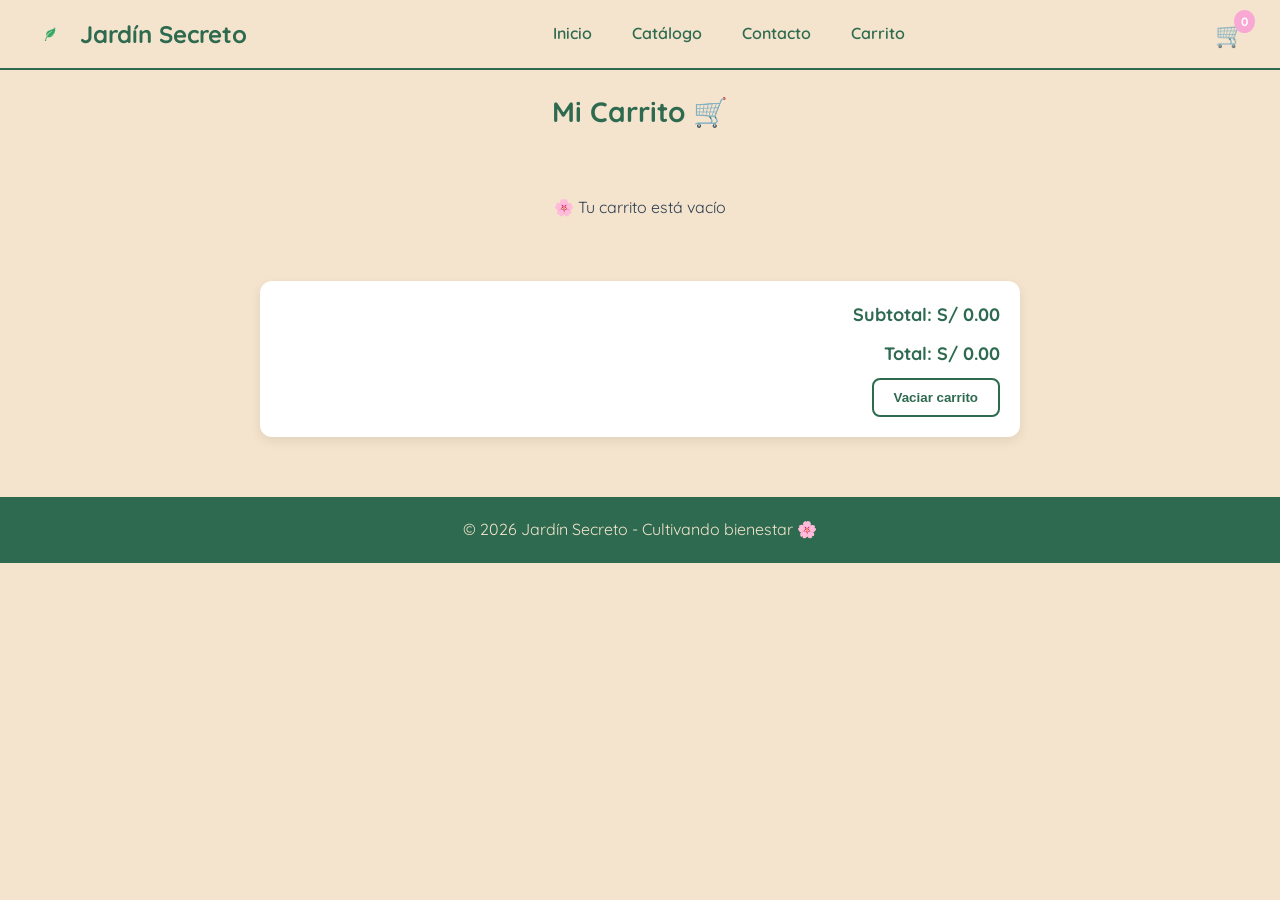
==== paginas/carrito.html @ ddca7ee5 "-" ====
<!DOCTYPE html>
<html lang="es">
<head>
    <meta charset="UTF-8">
    <meta name="viewport" content="width=device-width, initial-scale=1.0">
    <title>Mi Carrito - Jardín Secreto</title>
    <link rel="stylesheet" href="../css/style.css">
    <link href="https://fonts.googleapis.com/css2?family=Quicksand:wght@300;400;500;600;700&display=swap" rel="stylesheet">
</head>
<body>
    <header>
        <div class="logo">
            <img src="../img/logo.svg" alt="Logo Jardín Secreto">
            <h1>Jardín Secreto</h1>
        </div>
        <nav>
            <ul>
                <li><a href="../index.html">Inicio</a></li>
                <li><a href="catalogo.html">Catálogo</a></li>
                <li><a href="contacto.html">Contacto</a></li>
                <li><a href="carrito.html">Carrito</a></li>
            </ul>
        </nav>
        <div class="carrito-icono">
            <span>🛒</span>
            <span class="contador-carrito" id="contador-header">0</span>
        </div>
    </header>

    <main>
        <section class="carrito-contenido">
            <h2>Mi Carrito 🛒</h2>
            <div id="items-carrito" class="items-carrito"></div>
            <div class="resumen-carrito">
                <p>Subtotal: <span id="subtotal">S/ 0.00</span></p>
                <p>Total: <span id="total">S/ 0.00</span></p>
                <button id="vaciar-carrito" class="btn-secundario">Vaciar carrito</button>
            </div>
        </section>
    </main>

    <footer>
        <p>© 2026 Jardín Secreto - Cultivando bienestar 🌸</p>
    </footer>

    <script src="../js/data.js"></script>
    <script src="../js/carrito.js"></script>
    <script src="../js/storage.js"></script>
    <script src="../js/main.js"></script>
    <script>
    cargarCarritoStorage();</script>
</body>
</html>
---- css/style.css ----
@import url('variables.css');
@import url('layout.css');
@import url('grid.css');
@import url('componentes.css');
@import url('responsive.css');
@import url('animaciones.css');

* {
    margin: 0;
    padding: 0;
    box-sizing: border-box;
}

body {
    font-family: 'Quicksand', sans-serif;
    background-color: #F4E4CD;
    color: #2C3E50;
    line-height: 1.6;
}
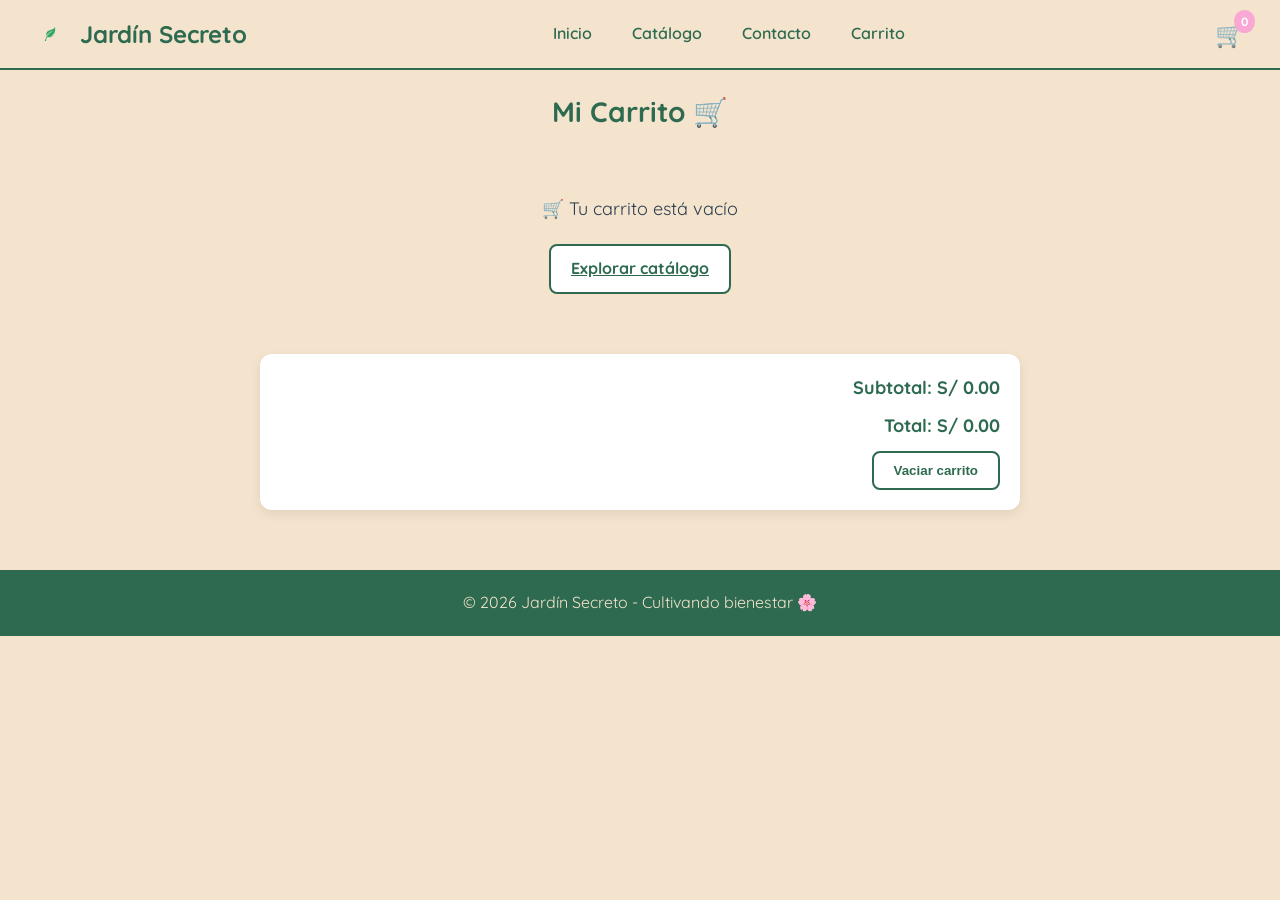
==== commit ff203b00: "." ====
--- a/paginas/carrito.html
+++ b/paginas/carrito.html
@@ -46,6 +46,8 @@
     <script src="../js/data.js"></script>
     <script src="../js/carrito.js"></script>
     <script src="../js/storage.js"></script>
+    <script src="../js/validaciones.js"></script>
+    <script src="../js/eventos.js"></script>
     <script src="../js/main.js"></script>
     <script>
     cargarCarritoStorage();</script>
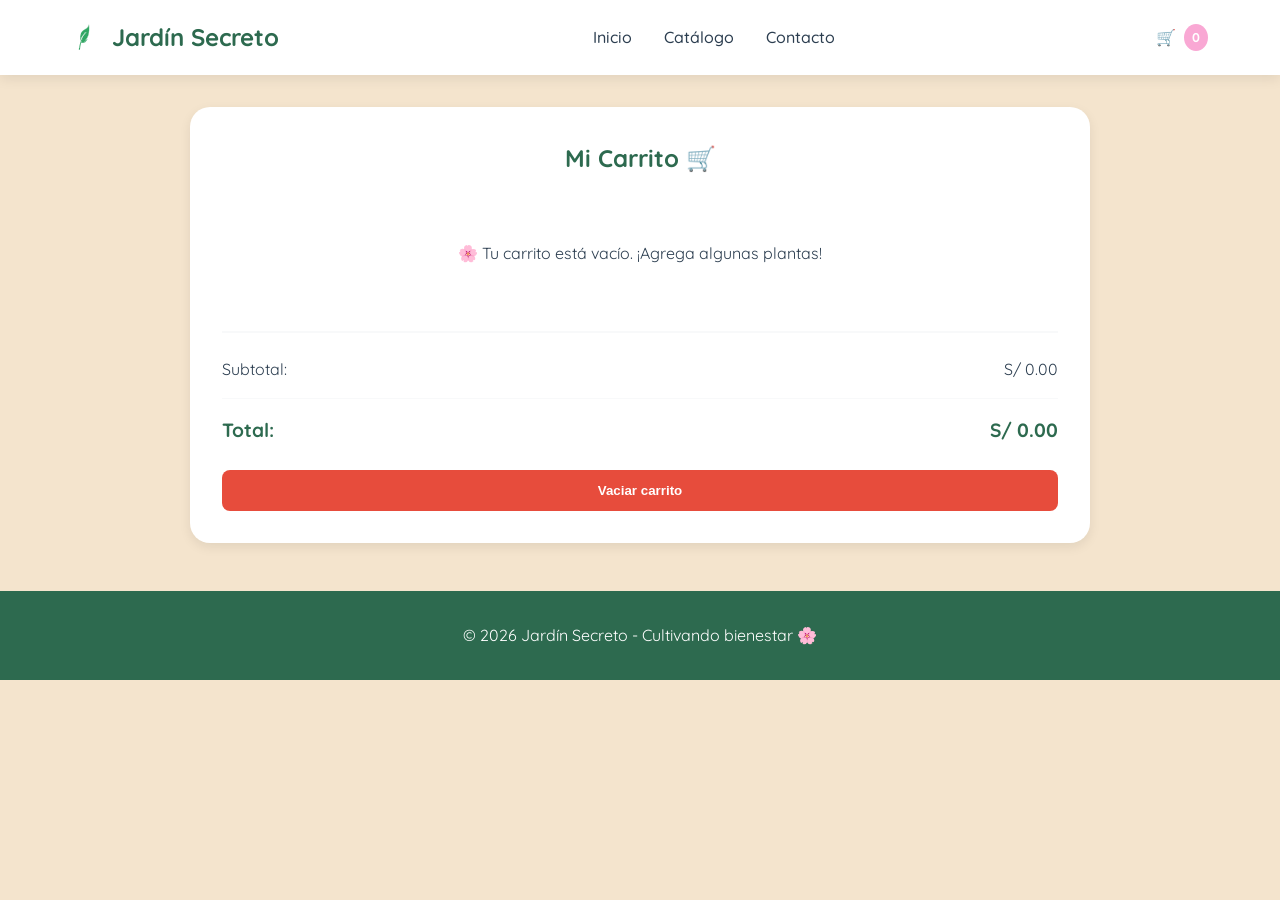
==== commit beff3dc1: "confirmado" ====
--- a/paginas/carrito.html
+++ b/paginas/carrito.html
@@ -3,7 +3,7 @@
 <head>
     <meta charset="UTF-8">
     <meta name="viewport" content="width=device-width, initial-scale=1.0">
-    <title>Mi Carrito - Jardín Secreto</title>
+    <title>Jardín Secreto | Carrito</title>
     <link rel="stylesheet" href="../css/style.css">
     <link href="https://fonts.googleapis.com/css2?family=Quicksand:wght@300;400;500;600;700&display=swap" rel="stylesheet">
 </head>
@@ -18,10 +18,9 @@
                 <li><a href="../index.html">Inicio</a></li>
                 <li><a href="catalogo.html">Catálogo</a></li>
                 <li><a href="contacto.html">Contacto</a></li>
-                <li><a href="carrito.html">Carrito</a></li>
             </ul>
         </nav>
-        <div class="carrito-icono">
+        <div class="carrito-icono" onclick="window.location.href='carrito.html'">
             <span>🛒</span>
             <span class="contador-carrito" id="contador-header">0</span>
         </div>
@@ -32,8 +31,14 @@
             <h2>Mi Carrito 🛒</h2>
             <div id="items-carrito" class="items-carrito"></div>
             <div class="resumen-carrito">
-                <p>Subtotal: <span id="subtotal">S/ 0.00</span></p>
-                <p>Total: <span id="total">S/ 0.00</span></p>
+                <div class="resumen-linea">
+                    <p>Subtotal:</p>
+                    <p id="subtotal">S/ 0.00</p>
+                </div>
+                <div class="resumen-linea total">
+                    <p>Total:</p>
+                    <p id="total">S/ 0.00</p>
+                </div>
                 <button id="vaciar-carrito" class="btn-secundario">Vaciar carrito</button>
             </div>
         </section>
@@ -46,10 +51,6 @@
     <script src="../js/data.js"></script>
     <script src="../js/carrito.js"></script>
     <script src="../js/storage.js"></script>
-    <script src="../js/validaciones.js"></script>
-    <script src="../js/eventos.js"></script>
     <script src="../js/main.js"></script>
-    <script>
-    cargarCarritoStorage();</script>
 </body>
 </html>
--- a/css/style.css
+++ b/css/style.css
@@ -13,7 +13,7 @@
 
 body {
     font-family: 'Quicksand', sans-serif;
-    background-color: #F4E4CD;
-    color: #2C3E50;
+    background-color: var(--crema);
+    color: var(--texto-oscuro);
     line-height: 1.6;
 }
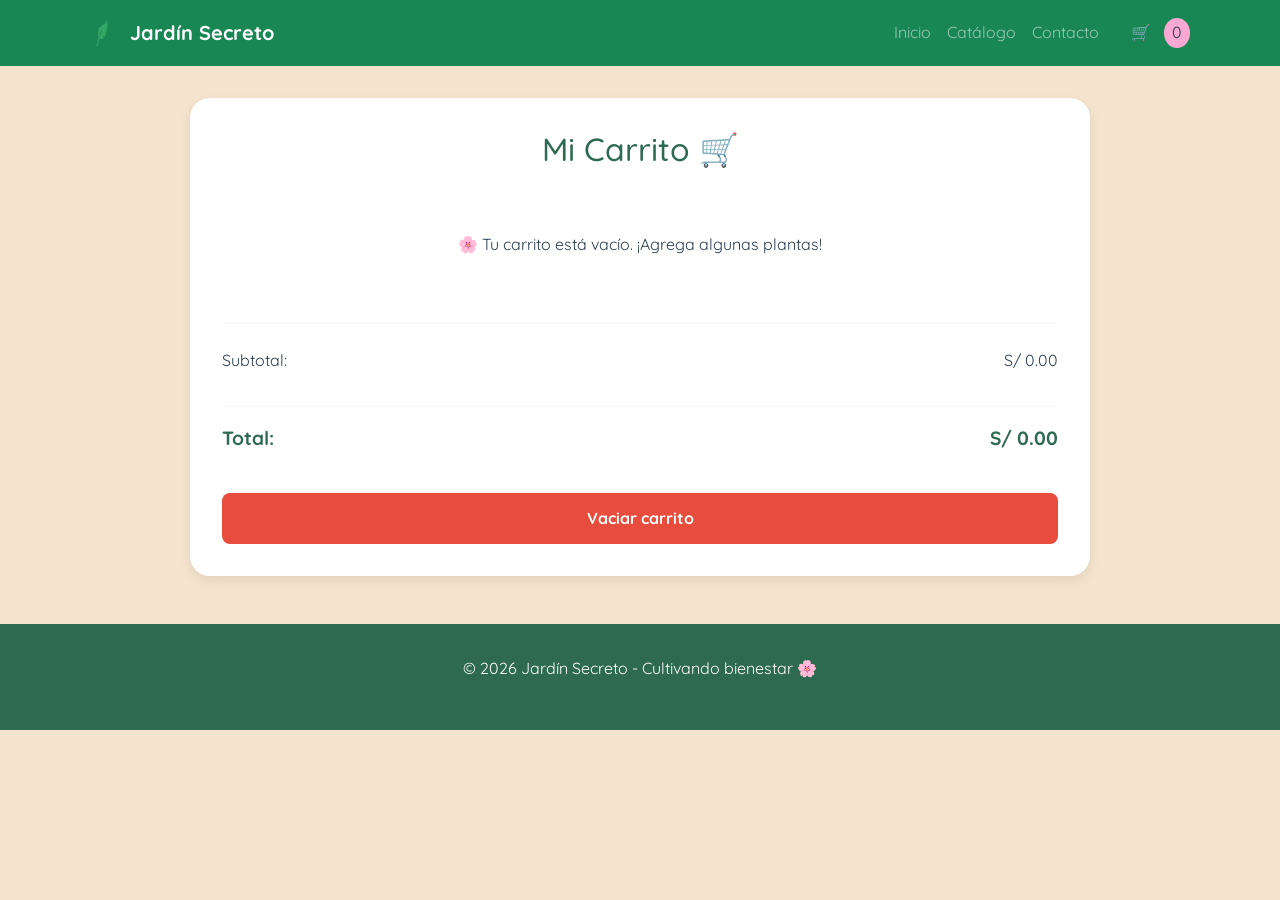
==== commit 86242c07: "." ====
--- a/paginas/carrito.html
+++ b/paginas/carrito.html
@@ -4,26 +4,47 @@
     <meta charset="UTF-8">
     <meta name="viewport" content="width=device-width, initial-scale=1.0">
     <title>Jardín Secreto | Carrito</title>
+    
+    <!-- Bootstrap CSS -->
+    <link href="https://cdn.jsdelivr.net/npm/bootstrap@5.3.8/dist/css/bootstrap.min.css" rel="stylesheet">
+    
+    <!-- Tus CSS -->
     <link rel="stylesheet" href="../css/style.css">
     <link href="https://fonts.googleapis.com/css2?family=Quicksand:wght@300;400;500;600;700&display=swap" rel="stylesheet">
 </head>
 <body>
-    <header>
-        <div class="logo">
-            <img src="../img/logo.svg" alt="Logo Jardín Secreto">
-            <h1>Jardín Secreto</h1>
-        </div>
-        <nav>
-            <ul>
-                <li><a href="../index.html">Inicio</a></li>
-                <li><a href="catalogo.html">Catálogo</a></li>
-                <li><a href="contacto.html">Contacto</a></li>
-            </ul>
+    <!-- HEADER CON BOOTSTRAP -->
+    <header style="position: sticky; top: 0; z-index: 1000;">
+        <nav class="navbar navbar-expand-lg navbar-dark bg-success">
+            <div class="container">
+                <a class="navbar-brand d-flex align-items-center" href="../index.html">
+                    <img src="../img/logo.svg" alt="Logo" width="40" height="40" class="me-2">
+                    <span class="fw-bold">Jardín Secreto</span>
+                </a>
+                
+                <button class="navbar-toggler" type="button" data-bs-toggle="collapse" data-bs-target="#menuPrincipal">
+                    <span class="navbar-toggler-icon"></span>
+                </button>
+                
+                <div class="collapse navbar-collapse" id="menuPrincipal">
+                    <ul class="navbar-nav ms-auto mb-2 mb-lg-0">
+                        <li class="nav-item">
+                            <a class="nav-link" href="../index.html">Inicio</a>
+                        </li>
+                        <li class="nav-item">
+                            <a class="nav-link" href="catalogo.html">Catálogo</a>
+                        </li>
+                        <li class="nav-item">
+                            <a class="nav-link" href="contacto.html">Contacto</a>
+                        </li>
+                    </ul>
+                    <div class="carrito-icono ms-3" onclick="window.location.href='carrito.html'" style="cursor: pointer;">
+                        <span>🛒</span>
+                        <span class="contador-carrito" id="contador-header" style="background-color: #F9A8D4; border-radius: 50%; padding: 2px 8px; margin-left: 5px;">0</span>
+                    </div>
+                </div>
+            </div>
         </nav>
-        <div class="carrito-icono" onclick="window.location.href='carrito.html'">
-            <span>🛒</span>
-            <span class="contador-carrito" id="contador-header">0</span>
-        </div>
     </header>
 
     <main>
@@ -48,6 +69,10 @@
         <p>© 2026 Jardín Secreto - Cultivando bienestar 🌸</p>
     </footer>
 
+    <!-- Bootstrap JS -->
+    <script src="https://cdn.jsdelivr.net/npm/bootstrap@5.3.8/dist/js/bootstrap.bundle.min.js"></script>
+    
+    <!-- Tus JS -->
     <script src="../js/data.js"></script>
     <script src="../js/carrito.js"></script>
     <script src="../js/storage.js"></script>
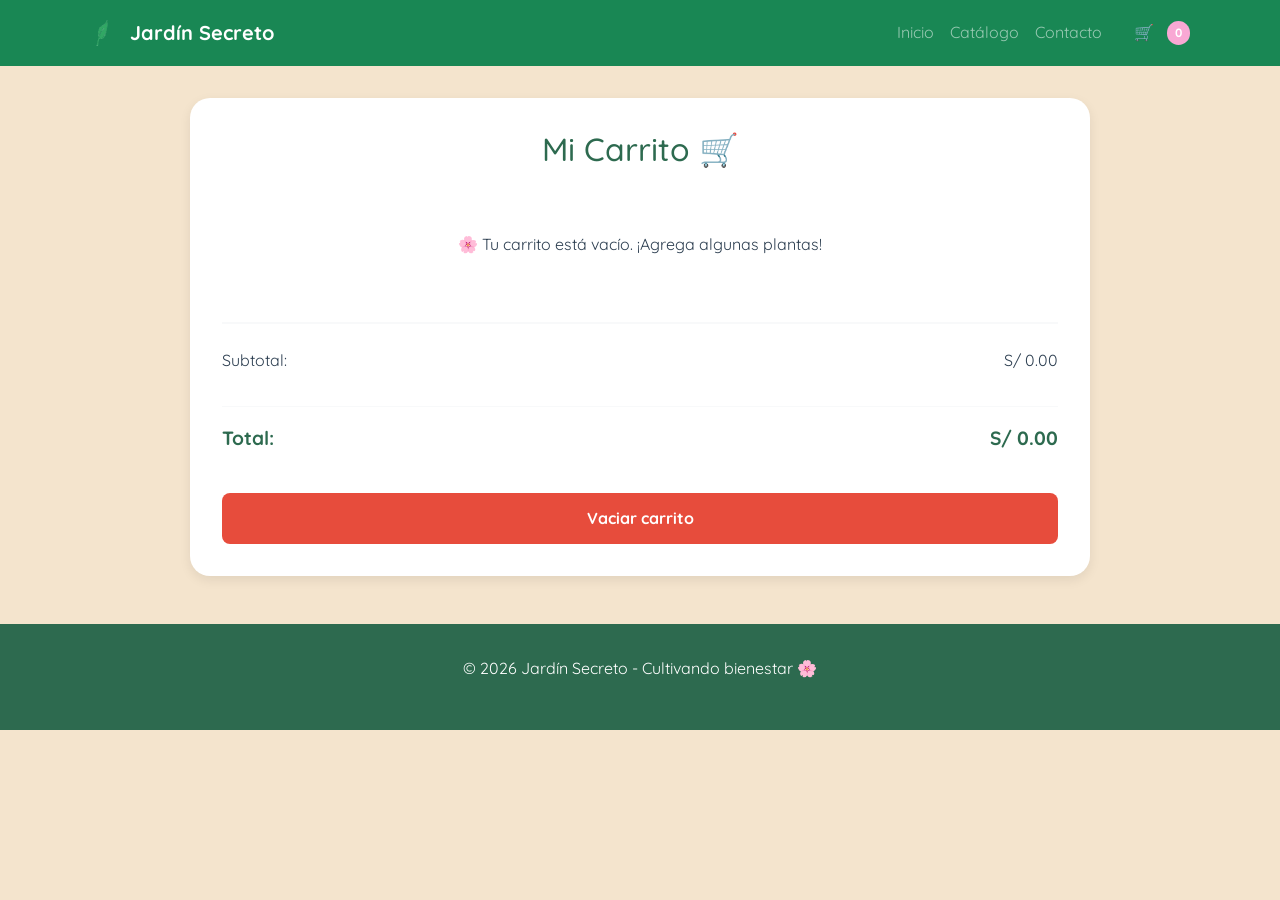
==== commit d4efa51e: "." ====
--- a/paginas/carrito.html
+++ b/paginas/carrito.html
@@ -4,16 +4,11 @@
     <meta charset="UTF-8">
     <meta name="viewport" content="width=device-width, initial-scale=1.0">
     <title>Jardín Secreto | Carrito</title>
-    
-    <!-- Bootstrap CSS -->
     <link href="https://cdn.jsdelivr.net/npm/bootstrap@5.3.8/dist/css/bootstrap.min.css" rel="stylesheet">
-    
-    <!-- Tus CSS -->
     <link rel="stylesheet" href="../css/style.css">
     <link href="https://fonts.googleapis.com/css2?family=Quicksand:wght@300;400;500;600;700&display=swap" rel="stylesheet">
 </head>
 <body>
-    <!-- HEADER CON BOOTSTRAP -->
     <header style="position: sticky; top: 0; z-index: 1000;">
         <nav class="navbar navbar-expand-lg navbar-dark bg-success">
             <div class="container">
@@ -69,13 +64,11 @@
         <p>© 2026 Jardín Secreto - Cultivando bienestar 🌸</p>
     </footer>
 
-    <!-- Bootstrap JS -->
     <script src="https://cdn.jsdelivr.net/npm/bootstrap@5.3.8/dist/js/bootstrap.bundle.min.js"></script>
-    
-    <!-- Tus JS -->
     <script src="../js/data.js"></script>
     <script src="../js/carrito.js"></script>
     <script src="../js/storage.js"></script>
     <script src="../js/main.js"></script>
+    
 </body>
 </html>
--- a/css/style.css
+++ b/css/style.css
@@ -16,4 +16,140 @@
     background-color: var(--crema);
     color: var(--texto-oscuro);
     line-height: 1.6;
+    overflow-x: hidden;
+}
+
+
+.btn-success {
+    background-color: var(--verde-primario);
+    border-color: var(--verde-primario);
+}
+
+.btn-success:hover {
+    background-color: var(--verde-claro);
+    border-color: var(--verde-claro);
+}
+
+.btn-success:active,
+.btn-success:focus {
+    background-color: var(--verde-primario);
+    border-color: var(--verde-primario);
+    box-shadow: 0 0 0 0.25rem rgba(45, 106, 79, 0.25);
+}
+
+/* Ajuste para las tarjetas de producto */
+.tarjeta-producto {
+    transition: transform 0.3s ease, box-shadow 0.3s ease;
+    background: white;
+    border-radius: 16px;
+    overflow: hidden;
+    box-shadow: var(--sombra);
+}
+
+.tarjeta-producto:hover {
+    transform: translateY(-5px);
+    box-shadow: 0 10px 25px rgba(0, 0, 0, 0.15);
+}
+
+.contador-carrito {
+    background-color: var(--rosa-flor);
+    border-radius: 50%;
+    padding: 2px 8px;
+    font-size: 0.75rem;
+    margin-left: 5px;
+    color: white;
+    font-weight: bold;
+}
+
+.banner-principal::before {
+    content: '';
+    position: absolute;
+    top: 0;
+    left: 0;
+    right: 0;
+    bottom: 0;
+    background: rgba(45, 106, 79, 0.6);
+    border-radius: 0;
+}
+
+.img-fluid {
+    max-width: 100%;
+    height: auto;
+}
+
+.filtros {
+    margin-top: 20px;
+}
+
+.carrito-icono {
+    display: flex;
+    align-items: center;
+    gap: 0.5rem;
+    cursor: pointer;
+    padding: 0.5rem;
+    border-radius: 30px;
+    transition: var(--transicion);
+    color: white;
+}
+
+.carrito-icono:hover {
+    background-color: rgba(255, 255, 255, 0.2);
+}
+
+footer {
+    margin-top: 3rem;
+}
+
+.grid-destacados {
+    display: grid;
+    grid-template-columns: repeat(4, 1fr);
+    gap: 1.5rem;
+}
+
+@media (max-width: 768px) {
+    .grid-destacados {
+        grid-template-columns: repeat(2, 1fr);
+    }
+}
+
+@media (max-width: 480px) {
+    .grid-destacados {
+        grid-template-columns: 1fr;
+    }
+}
+
+.error-mensaje {
+    font-size: 0.75rem;
+    margin-top: 0.25rem;
+}
+
+.notificacion {
+    position: fixed;
+    bottom: 20px;
+    right: 20px;
+    background: var(--verde-primario);
+    color: white;
+    padding: 1rem 1.5rem;
+    border-radius: 30px;
+    animation: slideInRight 0.3s ease;
+    z-index: 1000;
+}
+
+.mensaje-exito {
+    background: var(--verde-primario);
+    color: white;
+    padding: 1rem;
+    border-radius: 12px;
+    margin-bottom: 1.5rem;
+    text-align: center;
+    animation: slideInDown 0.5s ease;
+}
+
+.container,
+.container-fluid,
+.row,
+.col-* 
+
+.h-100 {
+    height: 100%;
 }
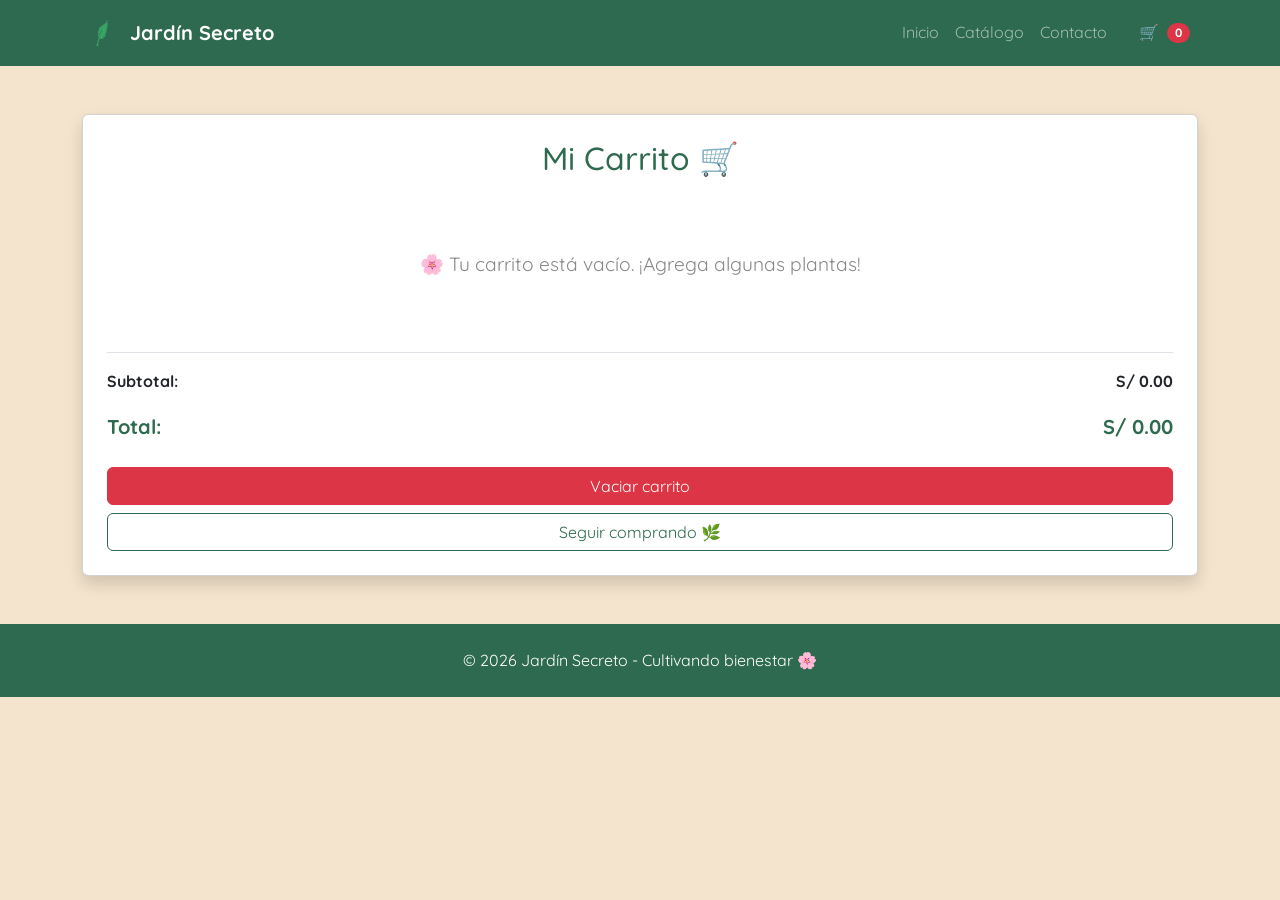
==== commit b8905094: "." ====
--- a/paginas/carrito.html
+++ b/paginas/carrito.html
@@ -1,74 +1,89 @@
 <!DOCTYPE html>
 <html lang="es">
 <head>
-    <meta charset="UTF-8">
-    <meta name="viewport" content="width=device-width, initial-scale=1.0">
+    <meta charset="UTF-8" />
+    <meta name="viewport" content="width=device-width, initial-scale=1.0" />
     <title>Jardín Secreto | Carrito</title>
-    <link href="https://cdn.jsdelivr.net/npm/bootstrap@5.3.8/dist/css/bootstrap.min.css" rel="stylesheet">
-    <link rel="stylesheet" href="../css/style.css">
-    <link href="https://fonts.googleapis.com/css2?family=Quicksand:wght@300;400;500;600;700&display=swap" rel="stylesheet">
+    <link href="https://cdn.jsdelivr.net/npm/bootstrap@5.3.8/dist/css/bootstrap.min.css" rel="stylesheet" />
+    <link href="https://fonts.googleapis.com/css2?family=Quicksand:wght@300;400;500;600;700&display=swap" rel="stylesheet" />
+    <link rel="stylesheet" href="../css/style.css" />
 </head>
 <body>
-    <header style="position: sticky; top: 0; z-index: 1000;">
+
+    <!-- ============================================ -->
+    <!-- HEADER -->
+    <!-- ============================================ -->
+    <header class="sticky-top">
         <nav class="navbar navbar-expand-lg navbar-dark bg-success">
             <div class="container">
                 <a class="navbar-brand d-flex align-items-center" href="../index.html">
-                    <img src="../img/logo.svg" alt="Logo" width="40" height="40" class="me-2">
+                    <img src="../img/logo.svg" alt="Logo Jardín Secreto" width="40" height="40" class="me-2" />
                     <span class="fw-bold">Jardín Secreto</span>
                 </a>
-                
-                <button class="navbar-toggler" type="button" data-bs-toggle="collapse" data-bs-target="#menuPrincipal">
+                <button class="navbar-toggler border-0" type="button" data-bs-toggle="collapse" data-bs-target="#menuPrincipal" aria-controls="menuPrincipal" aria-expanded="false" aria-label="Menú de navegación">
                     <span class="navbar-toggler-icon"></span>
                 </button>
-                
                 <div class="collapse navbar-collapse" id="menuPrincipal">
                     <ul class="navbar-nav ms-auto mb-2 mb-lg-0">
-                        <li class="nav-item">
-                            <a class="nav-link" href="../index.html">Inicio</a>
-                        </li>
-                        <li class="nav-item">
-                            <a class="nav-link" href="catalogo.html">Catálogo</a>
-                        </li>
-                        <li class="nav-item">
-                            <a class="nav-link" href="contacto.html">Contacto</a>
-                        </li>
+                        <li class="nav-item"><a class="nav-link" href="../index.html">Inicio</a></li>
+                        <li class="nav-item"><a class="nav-link" href="catalogo.html">Catálogo</a></li>
+                        <li class="nav-item"><a class="nav-link" href="contacto.html">Contacto</a></li>
                     </ul>
-                    <div class="carrito-icono ms-3" onclick="window.location.href='carrito.html'" style="cursor: pointer;">
+                    <a class="carrito-icono ms-lg-3" href="carrito.html">
                         <span>🛒</span>
-                        <span class="contador-carrito" id="contador-header" style="background-color: #F9A8D4; border-radius: 50%; padding: 2px 8px; margin-left: 5px;">0</span>
-                    </div>
+                        <span class="badge rounded-pill bg-danger" id="contador-header">0</span>
+                    </a>
                 </div>
             </div>
         </nav>
     </header>
 
+    <!-- ============================================ -->
+    <!-- MAIN -->
+    <!-- ============================================ -->
     <main>
-        <section class="carrito-contenido">
-            <h2>Mi Carrito 🛒</h2>
-            <div id="items-carrito" class="items-carrito"></div>
-            <div class="resumen-carrito">
-                <div class="resumen-linea">
-                    <p>Subtotal:</p>
-                    <p id="subtotal">S/ 0.00</p>
+        <section class="container my-5">
+            <div class="card shadow">
+                <div class="card-body p-4">
+                    <h2 class="card-title text-center text-success mb-4">Mi Carrito 🛒</h2>
+
+                    <!-- Items del carrito -->
+                    <div id="items-carrito" class="items-carrito"></div>
+
+                    <!-- Resumen -->
+                    <div class="border-top pt-3 mt-3">
+                        <div class="d-flex justify-content-between">
+                            <p class="fw-bold">Subtotal:</p>
+                            <p id="subtotal" class="fw-bold">S/ 0.00</p>
+                        </div>
+                        <div class="d-flex justify-content-between">
+                            <p class="fw-bold fs-5 text-success">Total:</p>
+                            <p id="total" class="fw-bold fs-5 text-success">S/ 0.00</p>
+                        </div>
+                        <button id="vaciar-carrito" class="btn btn-danger w-100 mt-2">Vaciar carrito</button>
+                        <a href="catalogo.html" class="btn btn-outline-success w-100 mt-2">Seguir comprando 🌿</a>
+                    </div>
                 </div>
-                <div class="resumen-linea total">
-                    <p>Total:</p>
-                    <p id="total">S/ 0.00</p>
-                </div>
-                <button id="vaciar-carrito" class="btn-secundario">Vaciar carrito</button>
             </div>
         </section>
     </main>
 
-    <footer>
-        <p>© 2026 Jardín Secreto - Cultivando bienestar 🌸</p>
+    <!-- ============================================ -->
+    <!-- FOOTER -->
+    <!-- ============================================ -->
+    <footer class="bg-success text-white text-center py-4 mt-5">
+        <p class="mb-0">© 2026 Jardín Secreto - Cultivando bienestar 🌸</p>
     </footer>
 
-    <script src="https://cdn.jsdelivr.net/npm/bootstrap@5.3.8/dist/js/bootstrap.bundle.min.js"></script>
+    <!-- ============================================ -->
+    <!-- SCRIPTS -->
+    <!-- ============================================ -->
+    <script src="https://cdn.jsdelivr.net/npm/bootstrap@5.3.8/dist/js/bootstrap.bundle.min.js">
+    </script>
     <script src="../js/data.js"></script>
     <script src="../js/carrito.js"></script>
     <script src="../js/storage.js"></script>
     <script src="../js/main.js"></script>
-    
+
 </body>
 </html>
--- a/css/style.css
+++ b/css/style.css
@@ -1,10 +1,13 @@
+/* ============================================
+   IMPORTS
+   ============================================ */
 @import url('variables.css');
-@import url('layout.css');
-@import url('grid.css');
+@import url('animaciones.css');
 @import url('componentes.css');
-@import url('responsive.css');
-@import url('animaciones.css');
 
+/* ============================================
+   RESET Y BASE
+   ============================================ */
 * {
     margin: 0;
     padding: 0;
@@ -19,7 +22,9 @@
     overflow-x: hidden;
 }
 
-
+/* ============================================
+   SOBRESCRITURA DE BOOTSTRAP
+   ============================================ */
 .btn-success {
     background-color: var(--verde-primario);
     border-color: var(--verde-primario);
@@ -37,119 +42,54 @@
     box-shadow: 0 0 0 0.25rem rgba(45, 106, 79, 0.25);
 }
 
-/* Ajuste para las tarjetas de producto */
-.tarjeta-producto {
-    transition: transform 0.3s ease, box-shadow 0.3s ease;
-    background: white;
-    border-radius: 16px;
-    overflow: hidden;
-    box-shadow: var(--sombra);
+.btn-outline-success {
+    color: var(--verde-primario);
+    border-color: var(--verde-primario);
 }
 
-.tarjeta-producto:hover {
-    transform: translateY(-5px);
-    box-shadow: 0 10px 25px rgba(0, 0, 0, 0.15);
+.btn-outline-success:hover {
+    background-color: var(--verde-primario);
+    border-color: var(--verde-primario);
 }
 
-.contador-carrito {
-    background-color: var(--rosa-flor);
-    border-radius: 50%;
-    padding: 2px 8px;
-    font-size: 0.75rem;
-    margin-left: 5px;
-    color: white;
-    font-weight: bold;
-}
-
-.banner-principal::before {
-    content: '';
-    position: absolute;
-    top: 0;
-    left: 0;
-    right: 0;
-    bottom: 0;
-    background: rgba(45, 106, 79, 0.6);
-    border-radius: 0;
-}
-
-.img-fluid {
-    max-width: 100%;
-    height: auto;
-}
-
-.filtros {
-    margin-top: 20px;
-}
-
-.carrito-icono {
-    display: flex;
-    align-items: center;
-    gap: 0.5rem;
-    cursor: pointer;
-    padding: 0.5rem;
-    border-radius: 30px;
-    transition: var(--transicion);
+.btn-outline-success.active {
+    background-color: var(--verde-primario);
+    border-color: var(--verde-primario);
     color: white;
 }
 
-.carrito-icono:hover {
-    background-color: rgba(255, 255, 255, 0.2);
+.bg-success {
+    background-color: var(--verde-primario) !important;
 }
 
+.text-success {
+    color: var(--verde-primario) !important;
+}
+
+/* ============================================
+   FOOTER
+   ============================================ */
 footer {
+    background-color: var(--verde-primario);
+    color: white;
+    text-align: center;
+    padding: 2rem;
     margin-top: 3rem;
 }
 
-.grid-destacados {
-    display: grid;
-    grid-template-columns: repeat(4, 1fr);
-    gap: 1.5rem;
+/* ============================================
+   CARD PERSONALIZADA PARA PRODUCTOS
+   ============================================ */
+.card-producto {
+    transition: transform 0.3s ease, box-shadow 0.3s ease;
 }
 
-@media (max-width: 768px) {
-    .grid-destacados {
-        grid-template-columns: repeat(2, 1fr);
-    }
+.card-producto:hover {
+    transform: translateY(-5px);
+    box-shadow: 0 10px 25px rgba(0, 0, 0, 0.15) !important;
 }
 
-@media (max-width: 480px) {
-    .grid-destacados {
-        grid-template-columns: 1fr;
-    }
-}
-
-.error-mensaje {
-    font-size: 0.75rem;
-    margin-top: 0.25rem;
-}
-
-.notificacion {
-    position: fixed;
-    bottom: 20px;
-    right: 20px;
-    background: var(--verde-primario);
-    color: white;
-    padding: 1rem 1.5rem;
-    border-radius: 30px;
-    animation: slideInRight 0.3s ease;
-    z-index: 1000;
-}
-
-.mensaje-exito {
-    background: var(--verde-primario);
-    color: white;
-    padding: 1rem;
-    border-radius: 12px;
-    margin-bottom: 1.5rem;
-    text-align: center;
-    animation: slideInDown 0.5s ease;
-}
-
-.container,
-.container-fluid,
-.row,
-.col-* 
-
-.h-100 {
-    height: 100%;
+.card-producto .card-img-top {
+    height: 200px;
+    object-fit: cover;
 }
